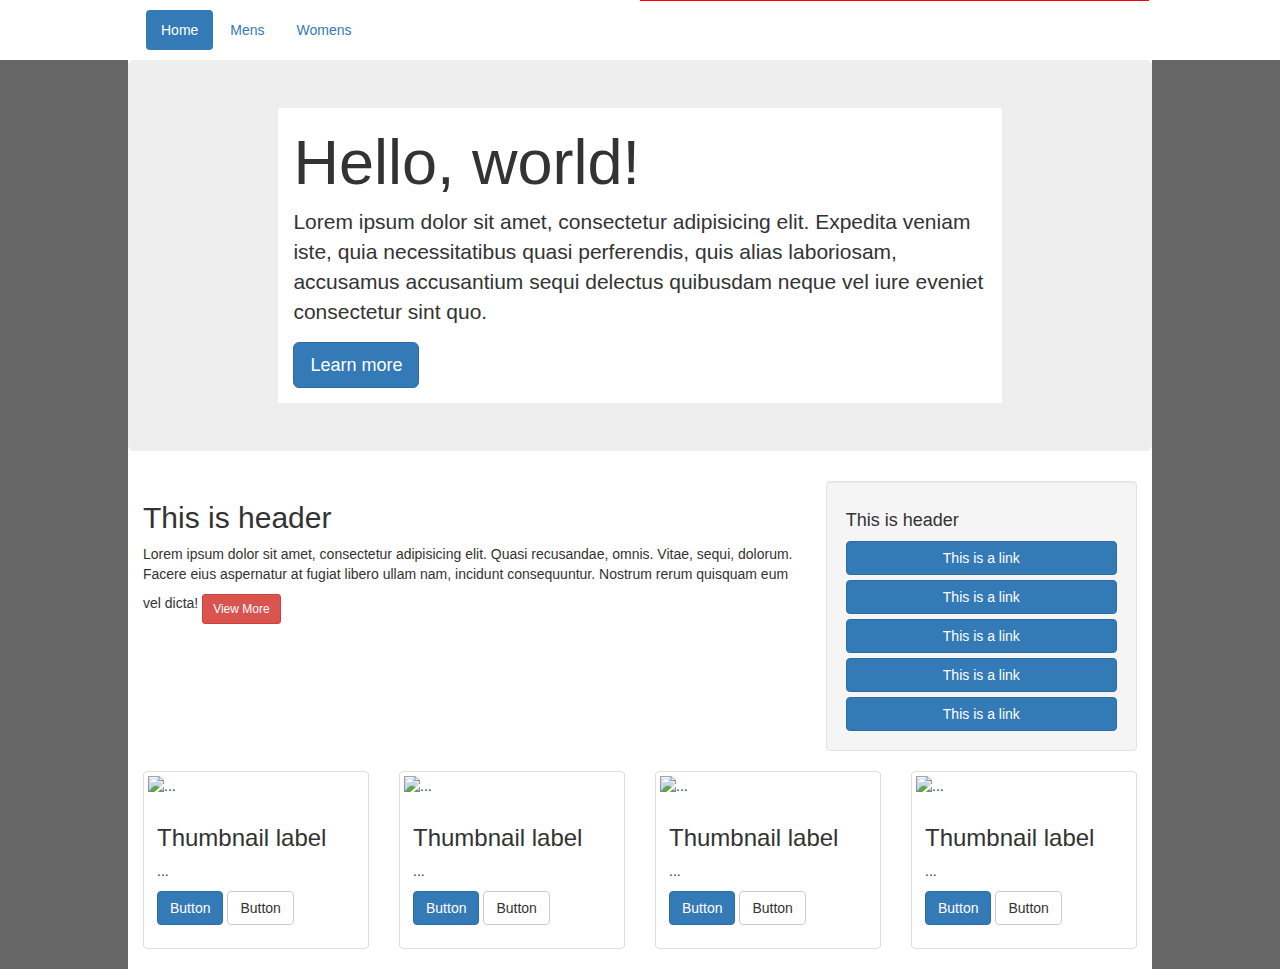
==== lesson1/index.html @ 03084d82 "Added lesson 1 files" ====
<!DOCTYPE html>
<html lang="en">
  <head>
    <title>New Project Title</title>

    <link rel="stylesheet" href="http://netdna.bootstrapcdn.com/bootstrap/3.1.1/css/bootstrap.min.css">

    <link rel="stylesheet" href="style.css">
	
</head>
<body>

<div class="row white">
	<div class="container">
	<div class="col-xs-6">
		<ul class="nav nav-pills mt10">
		  <li class="active"><a href="/">Home</a></li>
		  <li><a href="mens.html">Mens</a></li>
		  <li><a href="womens.html">Womens</a></li>
		</ul>
	</div>
	<div class="col-xs-6 red">
	
	</div>
	</div>
</div>
		
	<div class="container">
		<div class="row">

			<div class="jumbotron">
				<div class="container">
			  <h1>Hello, world!</h1>
			  <p>Lorem ipsum dolor sit amet, consectetur adipisicing elit. Expedita veniam iste, quia necessitatibus quasi perferendis, quis alias laboriosam, accusamus accusantium sequi delectus quibusdam neque vel iure eveniet consectetur sint quo.</p>
			  <p><a class="btn btn-primary btn-lg" role="button">Learn more</a></p>
				</div>
			</div>
	
		</div>	

		<div class="row">
			

			<div class="col-xs-8">
				<h2>This is header</h2>
				Lorem ipsum dolor sit amet, consectetur adipisicing elit. Quasi recusandae, omnis. Vitae, sequi, dolorum. Facere eius aspernatur at fugiat libero ullam nam, incidunt consequuntur. Nostrum rerum quisquam eum vel dicta!
				<a href="#" class="btn btn-danger btn-sm mt10">View More</a>
			</div>
			<div class="col-xs-4">
				<div class="well">
				<h4>This is header</h4>
					<a href="#" class="btn btn-primary btn-block">This is a link</a>
					<a href="#" class="btn btn-primary btn-block">This is a link</a>
					<a href="#" class="btn btn-primary btn-block">This is a link</a>
					<a href="#" class="btn btn-primary btn-block">This is a link</a>
					<a href="#" class="btn btn-primary btn-block">This is a link</a>
				</div>
			</div>


		</div>

		
		
		<div class="row">
		  <div class="col-xs-3">
		    <div class="thumbnail">
		      <img data-src="holder.js/300x300" alt="...">
		      <div class="caption">
		        <h3>Thumbnail label</h3>
		        <p>...</p>
		        <p><a href="#" class="btn btn-primary" role="button">Button</a> <a href="#" class="btn btn-default" role="button">Button</a></p>
		      </div>
		    </div>
		  </div>

		   <div class="col-xs-3">
		    <div class="thumbnail">
		      <img data-src="holder.js/300x300" alt="...">
		      <div class="caption">
		        <h3>Thumbnail label</h3>
		        <p>...</p>
		        <p><a href="#" class="btn btn-primary" role="button">Button</a> <a href="#" class="btn btn-default" role="button">Button</a></p>
		      </div>
		    </div>
		  </div>

		   <div class="col-xs-3">
		    <div class="thumbnail">
		      <img data-src="holder.js/300x300" alt="...">
		      <div class="caption">
		        <h3>Thumbnail label</h3>
		        <p>...</p>
		        <p><a href="#" class="btn btn-primary" role="button">Button</a> <a href="#" class="btn btn-default" role="button">Button</a></p>
		      </div>
		    </div>
		  </div>

		   <div class="col-xs-3">
		    <div class="thumbnail">
		      <img data-src="holder.js/300x300" alt="...">
		      <div class="caption">
		        <h3>Thumbnail label</h3>
		        <p>...</p>
		        <p><a href="#" class="btn btn-primary" role="button">Button</a> <a href="#" class="btn btn-default" role="button">Button</a></p>
		      </div>
		    </div>
		  </div>
		</div>





	</div>

</body>
</html>
---- lesson1/style.css ----
body {
	background-color: #666;
}

.container {
	width: 80%;
	background-color: #fff;
}

/* helpers */
.blue { background-color: blue; }
.red { background-color: red;}
.black { background-color: black;}
.yellow { background-color: yellow;}
.white { background-color: white;}
.mt10 {margin-top: 10px;}

.nav {
	margin:10px 0px;
}
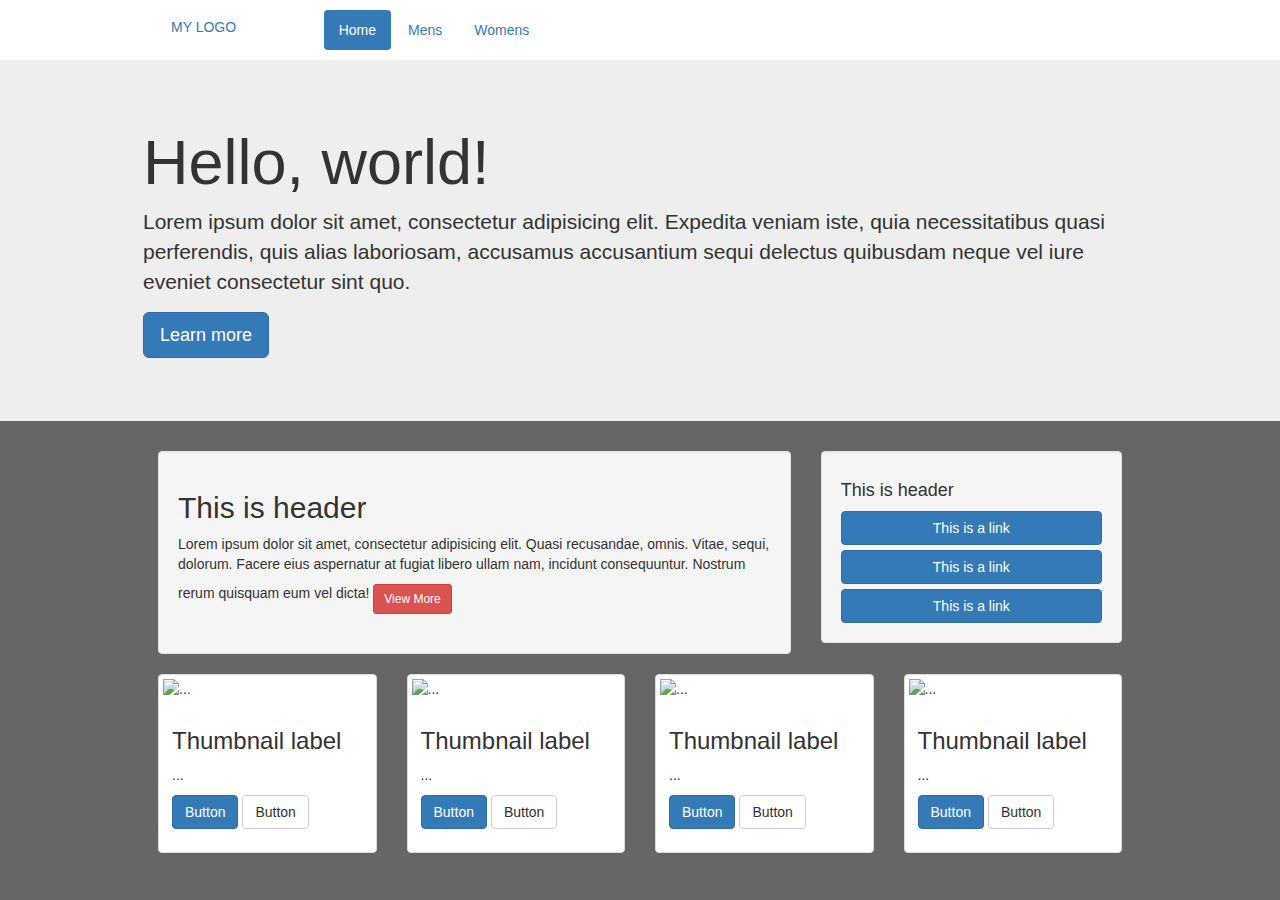
==== commit 2a66405a: "Fixed a couple issues and added placeholder images" ====
--- a/lesson1/index.html
+++ b/lesson1/index.html
@@ -1,10 +1,9 @@
 <!DOCTYPE html>
 <html lang="en">
   <head>
-    <title>New Project Title</title>
+    <title>Bootstrap Lesson 1</title>
 
     <link rel="stylesheet" href="http://netdna.bootstrapcdn.com/bootstrap/3.1.1/css/bootstrap.min.css">
-
     <link rel="stylesheet" href="style.css">
 	
 </head>
@@ -12,60 +11,57 @@
 
 <div class="row white">
 	<div class="container">
-	<div class="col-xs-6">
-		<ul class="nav nav-pills mt10">
-		  <li class="active"><a href="/">Home</a></li>
-		  <li><a href="mens.html">Mens</a></li>
-		  <li><a href="womens.html">Womens</a></li>
-		</ul>
-	</div>
-	<div class="col-xs-6 red">
-	
-	</div>
+		<div class="col-xs-2">
+			<a href="#" class="btn btn-link mt10">MY LOGO</a>
+		</div>
+		<div class="col-xs-6">
+			<ul class="nav nav-pills mt10">
+			  <li class="active"><a href="/">Home</a></li>
+			  <li><a href="mens.html">Mens</a></li>
+			  <li><a href="womens.html">Womens</a></li>
+			</ul>
+		</div>
 	</div>
 </div>
-		
+
+<div class="row">
+	<div class="jumbotron">
+		<div class="container">
+		  <h1>Hello, world!</h1>
+		  <p>Lorem ipsum dolor sit amet, consectetur adipisicing elit. Expedita veniam iste, quia necessitatibus quasi perferendis, quis alias laboriosam, accusamus accusantium sequi delectus quibusdam neque vel iure eveniet consectetur sint quo.</p>
+		  <p><a class="btn btn-primary btn-lg" role="button">Learn more</a></p>
+		</div>
+	</div>
+</div>	
+
+
+<div class="row">
 	<div class="container">
-		<div class="row">
-
-			<div class="jumbotron">
-				<div class="container">
-			  <h1>Hello, world!</h1>
-			  <p>Lorem ipsum dolor sit amet, consectetur adipisicing elit. Expedita veniam iste, quia necessitatibus quasi perferendis, quis alias laboriosam, accusamus accusantium sequi delectus quibusdam neque vel iure eveniet consectetur sint quo.</p>
-			  <p><a class="btn btn-primary btn-lg" role="button">Learn more</a></p>
-				</div>
-			</div>
-	
-		</div>	
-
-		<div class="row">
-			
-
-			<div class="col-xs-8">
+		<div class="col-xs-8">
+			<div class="well">
 				<h2>This is header</h2>
 				Lorem ipsum dolor sit amet, consectetur adipisicing elit. Quasi recusandae, omnis. Vitae, sequi, dolorum. Facere eius aspernatur at fugiat libero ullam nam, incidunt consequuntur. Nostrum rerum quisquam eum vel dicta!
 				<a href="#" class="btn btn-danger btn-sm mt10">View More</a>
+				<br> <br>
+			</div>	
+		</div>
+		<div class="col-xs-4">
+			<div class="well">
+			<h4>This is header</h4>
+				<a href="#" class="btn btn-primary btn-block">This is a link</a>
+				<a href="#" class="btn btn-primary btn-block">This is a link</a>
+				<a href="#" class="btn btn-primary btn-block">This is a link</a>
 			</div>
-			<div class="col-xs-4">
-				<div class="well">
-				<h4>This is header</h4>
-					<a href="#" class="btn btn-primary btn-block">This is a link</a>
-					<a href="#" class="btn btn-primary btn-block">This is a link</a>
-					<a href="#" class="btn btn-primary btn-block">This is a link</a>
-					<a href="#" class="btn btn-primary btn-block">This is a link</a>
-					<a href="#" class="btn btn-primary btn-block">This is a link</a>
-				</div>
-			</div>
+		</div>
+	</div>	
+</div>
 
+<div class="row">
+	<div class="container">
 
-		</div>
-
-		
-		
-		<div class="row">
 		  <div class="col-xs-3">
 		    <div class="thumbnail">
-		      <img data-src="holder.js/300x300" alt="...">
+		      <img src="http://placehold.it/300x200" alt="...">
 		      <div class="caption">
 		        <h3>Thumbnail label</h3>
 		        <p>...</p>
@@ -76,7 +72,7 @@
 
 		   <div class="col-xs-3">
 		    <div class="thumbnail">
-		      <img data-src="holder.js/300x300" alt="...">
+		      <img src="http://placehold.it/300x200" alt="...">
 		      <div class="caption">
 		        <h3>Thumbnail label</h3>
 		        <p>...</p>
@@ -87,7 +83,7 @@
 
 		   <div class="col-xs-3">
 		    <div class="thumbnail">
-		      <img data-src="holder.js/300x300" alt="...">
+		      <img src="http://placehold.it/300x200" alt="...">
 		      <div class="caption">
 		        <h3>Thumbnail label</h3>
 		        <p>...</p>
@@ -98,7 +94,7 @@
 
 		   <div class="col-xs-3">
 		    <div class="thumbnail">
-		      <img data-src="holder.js/300x300" alt="...">
+		      <img src="http://placehold.it/300x200" alt="...">
 		      <div class="caption">
 		        <h3>Thumbnail label</h3>
 		        <p>...</p>
@@ -108,11 +104,8 @@
 		  </div>
 		</div>
 
-
-
-
-
 	</div>
+</div>
 
 </body>
 </html>--- a/lesson1/style.css
+++ b/lesson1/style.css
@@ -3,8 +3,7 @@
 }
 
 .container {
-	width: 80%;
-	background-color: #fff;
+	width: 1024px;
 }
 
 /* helpers */
